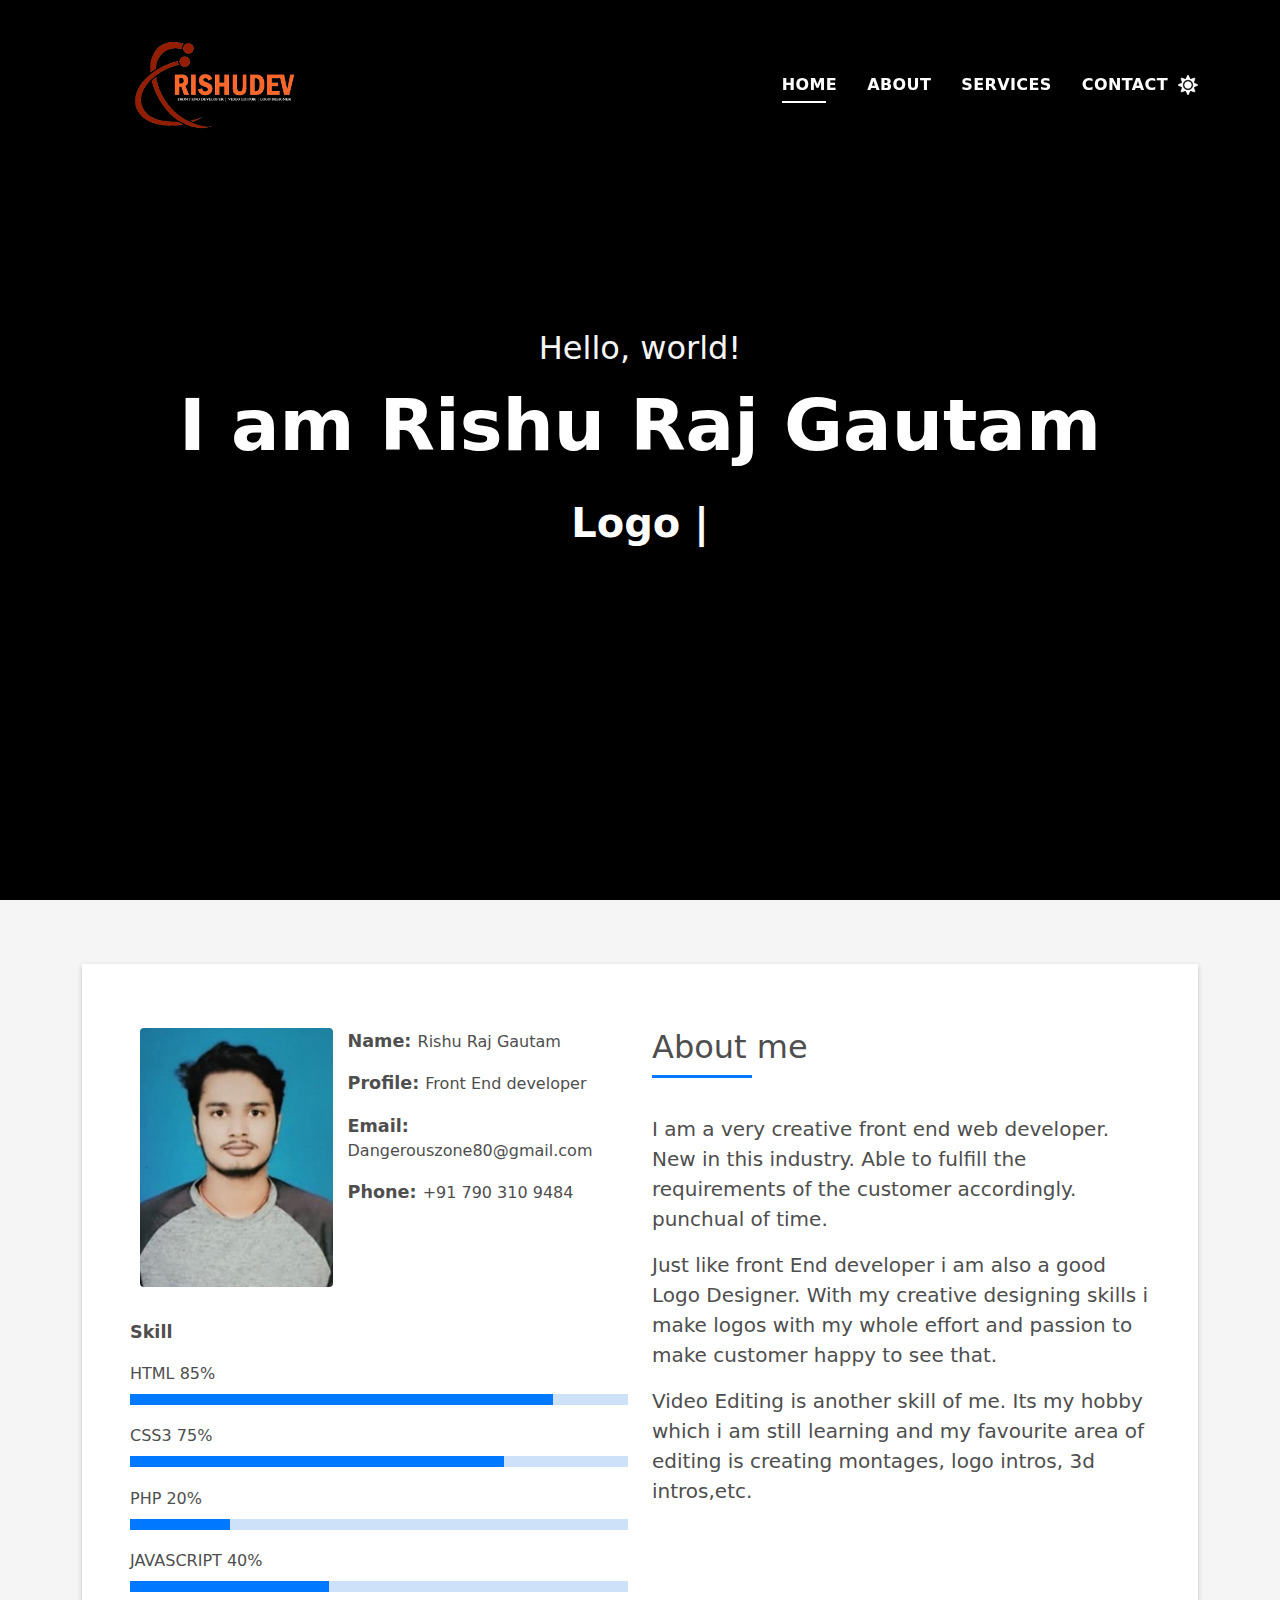
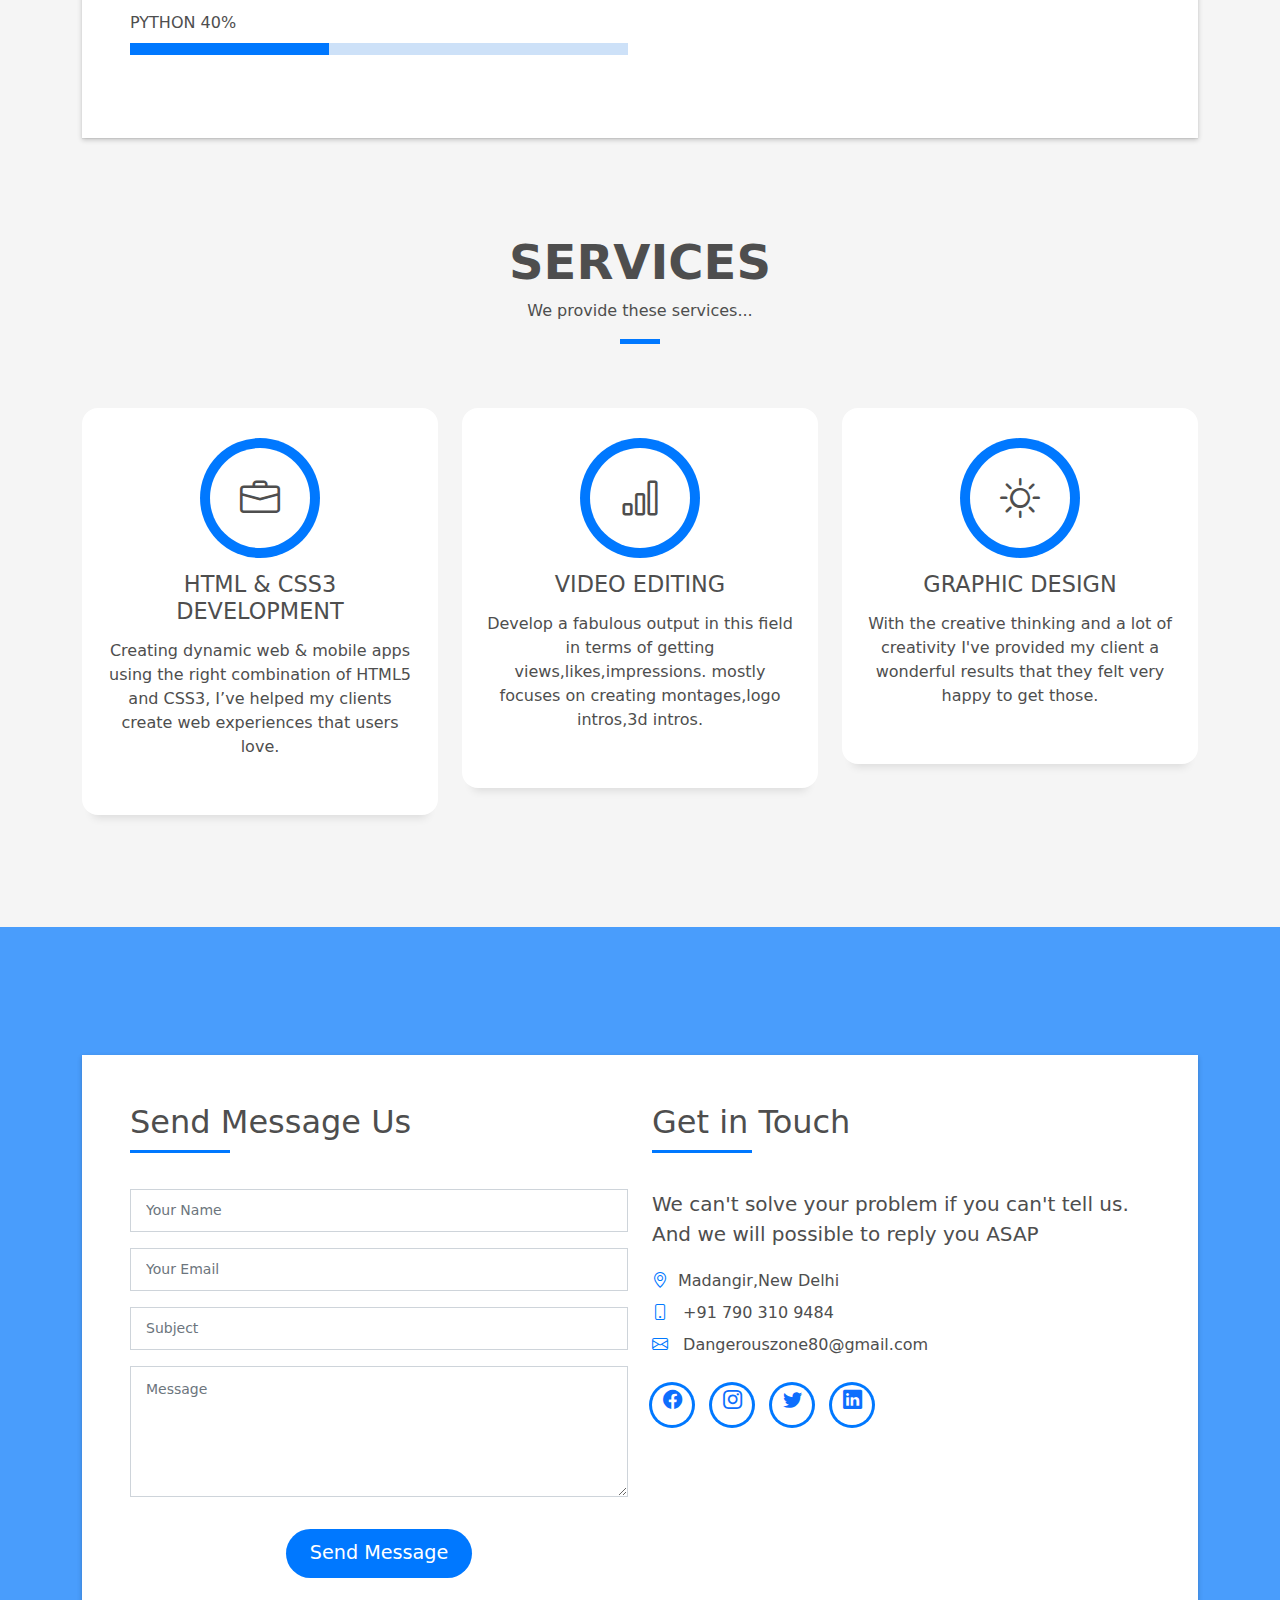
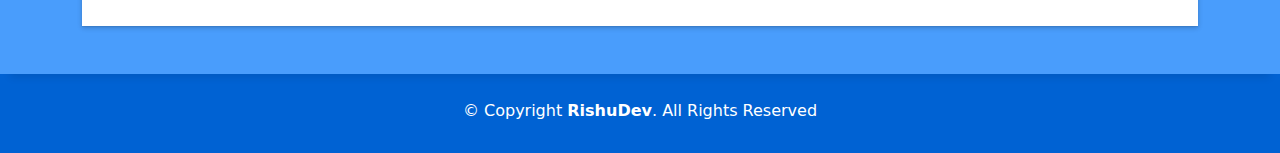
==== index.html @ 04e3f69c "done" ====
<!DOCTYPE html>
<html lang="en">

<head>
  <meta charset="utf-8">
  <meta content="width=device-width, initial-scale=1.0" name="viewport">

  <title>Rishu's Portfolio</title>
  <meta content="" name="description">
  <meta content="" name="keywords">

  <!-- Favicons -->
  <!-- <link href="assets/img/favicon.png" rel="icon">
  <link href="assets/img/apple-touch-icon.png" rel="apple-touch-icon"> -->

  <!-- Vendor CSS Files -->
  <link href="assets/vendor/bootstrap/css/bootstrap.min.css" rel="stylesheet">
  <link href="assets/vendor/bootstrap-icons/bootstrap-icons.css" rel="stylesheet">
  <link href="assets/vendor/glightbox/css/glightbox.min.css" rel="stylesheet">
  <link href="assets/vendor/swiper/swiper-bundle.min.css" rel="stylesheet">

  <!-- Template Main CSS File -->
  <link href="assets/css/style.css" rel="stylesheet">
  <link rel="stylesheet" href="https://use.fontawesome.com/releases/v5.15.4/css/all.css" integrity="sha384-DyZ88mC6Up2uqS4h/KRgHuoeGwBcD4Ng9SiP4dIRy0EXTlnuz47vAwmeGwVChigm" crossorigin="anonymous"/>

</head>


<body>

  <!-- ======= Header ======= -->
  <header id="header" class="fixed-top">
    <div class="container d-flex align-items-center justify-content-between">

      <!-- <h1 class="logo"><a href="index.html">Rishu'Dev</a></h1> -->
      <!-- Uncomment below if you prefer to use an image logo -->
      <a href="index.html" class="logo"><img src="assets/img/logo.png" alt="" class="img-fluid"></a>

      <nav id="navbar" class="navbar">
        <ul>
          <li><a class="nav-link scrollto active" href="#hero">Home</a></li>
          <li><a class="nav-link scrollto" href="#about">About</a></li>
          <li><a class="nav-link scrollto" href="#services">Services</a></li>
          <li><a class="nav-link scrollto" href="#contact">Contact</a></li>
          <img src="./assets/img/sun.png" id="darkmode">
        </ul>
        
        <i class="bi bi-list mobile-nav-toggle"></i>
      </nav><!-- .navbar -->

    </div>
  </header><!-- End Header -->

  <!-- ======= Hero Section ======= -->
  <div id="hero" class="hero route bg-image" style="background-color: black;">
    <div class="overlay-itro"></div>
    <div class="hero-content display-table">
      <div class="table-cell">
        <div class="container">
          <p class="display-6 color-d">Hello, world!</p>
          <h1 class="hero-title mb-4">I am Rishu Raj Gautam</h1>
          <p class="hero-subtitle"><span class="typed" data-typed-items="Logo Designer,Frontend Developer, Freelancer, Video Editor"></span></p>
          <!-- <p class="pt-3"><a class="btn btn-primary btn js-scroll px-4" href="#about" role="button">Learn More</a></p> -->
        </div>
      </div>
    </div>
  </div><!-- End Hero Section -->

  <main id="main">

    <!-- ======= About Section ======= -->
    <section id="about" class="about-mf sect-pt4 route">
      <div class="container">
        <div class="row">
          <div class="col-sm-12">
            <div class="box-shadow-full">
              <div class="row">
                <div class="col-md-6">
                  <div class="row">
                    <div class="col-sm-6 col-md-5">
                      <div class="about-img">
                        <img src="assets/img/DP.jpg" class="img-fluid rounded b-shadow-a" alt="">
                      </div>
                    </div>
                    <div class="col-sm-6 col-md-7">
                      <div class="about-info">
                        <p><span class="title-s">Name: </span> <span>Rishu Raj Gautam</span></p>
                        <p><span class="title-s">Profile: </span> <span>Front End developer</span></p>
                        <p><span class="title-s">Email: </span> <span>Dangerouszone80@gmail.com</span></p>
                        <p><span class="title-s">Phone: </span> <span>+91 790 310 9484</span></p>
                      </div>
                    </div>
                  </div>
                  <div class="skill-mf">
                    <p class="title-s">Skill</p>
                    <span>HTML</span> <span class="pull-right">85%</span>
                    <div class="progress">
                      <div class="progress-bar" role="progressbar" style="width: 85%;" aria-valuenow="85" aria-valuemin="0" aria-valuemax="100"></div>
                    </div>
                    <span>CSS3</span> <span class="pull-right">75%</span>
                    <div class="progress">
                      <div class="progress-bar" role="progressbar" style="width: 75%" aria-valuenow="75" aria-valuemin="0" aria-valuemax="100"></div>
                    </div>
                    <span>PHP</span> <span class="pull-right">20%</span>
                    <div class="progress">
                      <div class="progress-bar" role="progressbar" style="width: 20%" aria-valuenow="50" aria-valuemin="0" aria-valuemax="100"></div>
                    </div>
                    <span>JAVASCRIPT</span> <span class="pull-right">40%</span>
                    <div class="progress">
                      <div class="progress-bar" role="progressbar" style="width: 40%" aria-valuenow="90" aria-valuemin="0" aria-valuemax="100"></div>
                    </div>
                    <span>PYTHON</span> <span class="pull-right">40%</span>
                    <div class="progress">
                      <div class="progress-bar" role="progressbar" style="width: 40%" aria-valuenow="90" aria-valuemin="0" aria-valuemax="100"></div>
                    </div>
                  </div>
                </div>
                <div class="col-md-6">
                  <div class="about-me pt-4 pt-md-0">
                    <div class="title-box-2">
                      <h5 class="title-left">
                        About me
                      </h5>
                    </div>
                    <p class="lead">
                      I am a very creative front end web developer. New in this industry. Able to fulfill the requirements of the customer accordingly. punchual of time.  
                    </p>
                    <p class="lead">
                      Just like front End developer i am also a good Logo Designer.  With my creative designing skills i make logos with my whole effort and passion to make customer happy to see that.
                    </p>
                    <p class="lead">
                      Video Editing is another skill of me. Its my hobby which i am still learning and my favourite area of editing is creating montages, logo intros, 3d intros,etc.
                    </p>
                  </div>
                </div>
              </div>
            </div>
          </div>
        </div>
      </div>
    </section><!-- End About Section -->

    <!-- ======= Services Section ======= -->
    <section id="services" class="services-mf pt-5 route">
      <div class="container">
        <div class="row">
          <div class="col-sm-12">
            <div class="title-box text-center">
              <h3 class="title-a">
                Services
              </h3>
              <p class="subtitle-a">
               We provide these services...
              </p>
              <div class="line-mf"></div>
            </div>
          </div>
        </div>
        <div class="row">
          <div class="col-md-4">
            <div class="service-box">
              <div class="service-ico">
                <span class="ico-circle"><i class="bi bi-briefcase"></i></span>
              </div>
              <div class="service-content">
                <h2 class="s-title">HTML & CSS3 Development</h2>
                <p class="s-description text-center">
                  Creating dynamic web & mobile apps using the right combination of HTML5 and CSS3, I’ve helped my clients create web experiences that users love.
                </p>
              </div>
            </div>
          </div>
          <div class="col-md-4">
            <div class="service-box">
              <div class="service-ico">
                <span class="ico-circle"><i class="bi bi-bar-chart"></i></span>
              </div>
              <div class="service-content">
                <h2 class="s-title">Video Editing</h2>
                <p class="s-description text-center">
                  Develop a fabulous output in this field in terms of getting views,likes,impressions. mostly focuses on creating montages,logo intros,3d intros.
                </p>
              </div>
            </div>
          </div>
          <div class="col-md-4">
            <div class="service-box">
              <div class="service-ico">
                <span class="ico-circle"><i class="bi bi-brightness-high"></i></span>
              </div>
              <div class="service-content">
                <h2 class="s-title">Graphic Design</h2>
                <p class="s-description text-center">
                  With the creative thinking and a lot of creativity I've provided my client a wonderful results that they felt very happy to get those.
                </p>
              </div>
            </div>
          </div>
          <!-- <div class="col-md-4">
            <div class="service-box">
              <div class="service-ico">
                <span class="ico-circle"><i class="bi bi-binoculars"></i></span>
              </div>
              <div class="service-content">
                <h2 class="s-title">Responsive Design</h2>
                <p class="s-description text-center">
                  Lorem ipsum dolor sit amet consectetur adipisicing elit. Magni adipisci eaque autem fugiat! Quia,
                  provident vitae! Magni
                  tempora perferendis eum non provident.
                </p>
              </div>
            </div>
          </div> -->
    </section><!-- End Services Section -->

    <!-- ======= Counter Section ======= -->
    <!-- <div class="section-counter paralax-mf bg-image" style="background-image: url(assets/img/counters-bg.jpg)">
      <div class="overlay-mf"></div>
      <div class="container position-relative">
        <div class="row">
          <div class="col-sm-3 col-lg-3">
            <div class="counter-box counter-box pt-4 pt-md-0">
              <div class="counter-ico">
                <span class="ico-circle"><i class="bi bi-check"></i></span>
              </div>
              <div class="counter-num">
                <p data-purecounter-start="0" data-purecounter-end="450" data-purecounter-duration="1" class="counter purecounter"></p>
                <span class="counter-text">WORKS COMPLETED</span>
              </div>
            </div>
          </div>
          <div class="col-sm-3 col-lg-3">
            <div class="counter-box pt-4 pt-md-0">
              <div class="counter-ico">
                <span class="ico-circle"><i class="bi bi-journal-richtext"></i></span>
              </div>
              <div class="counter-num">
                <p data-purecounter-start="0" data-purecounter-end="25" data-purecounter-duration="1" class="counter purecounter"></p>
                <span class="counter-text">YEARS OF EXPERIENCE</span>
              </div>
            </div>
          </div>
          <div class="col-sm-3 col-lg-3">
            <div class="counter-box pt-4 pt-md-0">
              <div class="counter-ico">
                <span class="ico-circle"><i class="bi bi-people"></i></span>
              </div>
              <div class="counter-num">
                <p data-purecounter-start="0" data-purecounter-end="550" data-purecounter-duration="1" class="counter purecounter"></p>
                <span class="counter-text">TOTAL CLIENTS</span>
              </div>
            </div>
          </div>
          <div class="col-sm-3 col-lg-3">
            <div class="counter-box pt-4 pt-md-0">
              <div class="counter-ico">
                <span class="ico-circle"><i class="bi bi-award"></i></span>
              </div>
              <div class="counter-num">
                <p data-purecounter-start="0" data-purecounter-end="48" data-purecounter-duration="1" class="counter purecounter"></p>
                <span class="counter-text">AWARD WON</span>
              </div>
            </div>
          </div>
        </div>
      </div>
    </div>End Counter Section -->

    <!-- ======= Contact Section ======= -->
    <section id="contact" class="paralax-mf footer-paralax bg-image sect-mt4 route" style="background-image: url(assets/img/overlay-bg.jpg)">
      <div class="overlay-mf"></div>
      <div class="container">
        <div class="row">
          <div class="col-sm-12">
            <div class="contact-mf">
              <div id="contact" class="box-shadow-full">
                <div class="row">
                  <div class="col-md-6">
                    <div class="title-box-2">
                      <h5 class="title-left">
                        Send Message Us
                      </h5>
                    </div>
                    <div>
                      <form action="forms/contact.php" method="post" role="form" class="php-email-form">
                        <div class="row">
                          <div class="col-md-12 mb-3">
                            <div class="form-group">
                              <input type="text" name="name" class="form-control" id="name" placeholder="Your Name" required>
                            </div>
                          </div>
                          <div class="col-md-12 mb-3">
                            <div class="form-group">
                              <input type="email" class="form-control" name="email" id="email" placeholder="Your Email" required>
                            </div>
                          </div>
                          <div class="col-md-12 mb-3">
                            <div class="form-group">
                              <input type="text" class="form-control" name="subject" id="subject" placeholder="Subject" required>
                            </div>
                          </div>
                          <div class="col-md-12">
                            <div class="form-group">
                              <textarea class="form-control" name="message" rows="5" placeholder="Message" required></textarea>
                            </div>
                          </div>
                          <div class="col-md-12 text-center my-3">
                            <div class="loading">Loading</div>
                            <div class="error-message"></div>
                            <div class="sent-message">Your message has been sent. Thank you!</div>
                          </div>
                          <div class="col-md-12 text-center">
                            <button type="submit" class="button button-a button-big button-rouded">Send Message</button>
                          </div>
                        </div>
                      </form>
                    </div>
                  </div>
                  <div class="col-md-6">
                    <div class="title-box-2 pt-4 pt-md-0">
                      <h5 class="title-left">
                        Get in Touch
                      </h5>
                    </div>
                    <div class="more-info">
                      <p class="lead">
                        We can't solve your problem if you can't tell us. And we will possible to reply you ASAP
                      </p>
                      <ul class="list-ico">
                        <li><span class="bi bi-geo-alt"></span>Madangir,New Delhi</li>
                        <li><span class="bi bi-phone"></span> +91 790 310 9484</li>
                        <li><span class="bi bi-envelope"></span> Dangerouszone80@gmail.com</li>
                      </ul>
                    </div>
                    <div class="socials">
                      <ul>
                        <li><a href="https://www.facebook.com/rishu.rajgautam.56/"><span class="ico-circle"><i class="bi bi-facebook"></i></span></a></li>
                        <li><a href="https://www.instagram.com/rishu_raj_gautam/"><span class="ico-circle"><i class="bi bi-instagram"></i></span></a></li>
                        <li><a href="https://twitter.com/RishuRajGautam5"><span class="ico-circle"><i class="bi bi-twitter"></i></span></a></li>
                        <li><a href="https://www.linkedin.com/in/rishurajgautam/"><span class="ico-circle"><i class="bi bi-linkedin"></i></span></a></li>
                      </ul>
                    </div>
                  </div>
                </div>
              </div>
            </div>
          </div>
        </div>
      </div>
    </section><!-- End Contact Section -->

  </main><!-- End #main -->

  <!-- ======= Footer ======= -->
  <footer>
    <div class="container">
      <div class="row">
        <div class="col-sm-12">
          <div class="copyright-box">
            <p class="copyright">&copy; Copyright <strong>RishuDev</strong>. All Rights Reserved</p>
          </div>
        </div>
      </div>
    </div>
  </footer><!-- End  Footer -->

  <div id="preloader"></div>
  <a href="#" class="back-to-top d-flex align-items-center justify-content-center"><i class="bi bi-arrow-up-short"></i></a>

  <!-- Vendor JS Files -->
  <script src="assets/vendor/purecounter/purecounter.js"></script>
  <script src="assets/vendor/bootstrap/js/bootstrap.bundle.min.js"></script>
  <script src="assets/vendor/glightbox/js/glightbox.min.js"></script>
  <script src="assets/vendor/swiper/swiper-bundle.min.js"></script>
  <script src="assets/vendor/typed.js/typed.min.js"></script>
  <script src="assets/vendor/php-email-form/validate.js"></script>

  <!-- Template Main JS File -->
  <script src="assets/js/main.js"></script>

</body>

</html>
---- assets/css/style.css ----
body {
  background-color: #f5f5f5;
  color: #4e4e4e;
}

h1,
h2,
h3,
h4,
h5,
h6 {
  color: --secondary-color;
}
:root{
  --primary-color: #f5f5ff;
  --secondary-color: #1e1e1e;
}
:dark_theme{
  --primary-color: #1e1e1e;
  --secondary-color: #f5f5ff;
}
a {
  color: --secondary-color;
  text-decoration: none;
  transition: all 0.5s ease-in-out;
}
a:hover {
  color: #0078ff;
  text-decoration: none;
  transition: all 0.5s ease-in-out;
}

.p-r {
  position: relative;
}

.color-a {
  text-decoration: none;
  color: #0078ff;
}

.color-d {
  color: #f5f5f5;
}

.color-text-a {
  text-decoration: none;
  color: #4e4e4e;
}

.box-shadow, .card-blog, .work-box, .service-box, .paralax-mf {
  box-shadow: 0 13px 8px -10px rgba(0, 0, 0, 0.1);
}

.box-shadow-a, .button:hover {
  text-decoration: none;
  box-shadow: 0 0 0 4px #cde1f8;
}

.display-5 {
  font-size: 2.5rem;
  font-weight: 300;
  line-height: 1.1;
}

.display-6 {
  font-size: 2rem;
  font-weight: 300;
  line-height: 1.1;
}

.avatar {
  width: 32px;
  height: 32px;
  margin-right: 4px;
  overflow: hidden;
}

.bg-image {
  background-repeat: no-repeat;
  background-attachment: fixed;
  background-size: cover;
  background-position: center center;
}
@media (max-width: 1024px) {
  .bg-image {
    background-attachment: scroll;
  }
}

.overlay-mf {
  background-color: #0078ff;
}

.overlay-mf {
  position: absolute;
  top: 0;
  left: 0px;
  padding: 0;
  height: 100%;
  width: 100%;
  opacity: 0.7;
}

.paralax-mf {
  position: relative;
  padding: 8rem 0;
}

.display-table {
  width: 100%;
  height: 100%;
  display: table;
}

.table-cell {
  display: table-cell;
  vertical-align: middle;
}

/*--/ Sections /--*/
.sect-4 {
  padding: 4rem 0;
}

.sect-pt4 {
  padding-top: 4rem;
}

.sect-mt4 {
  margin-top: 4rem;
}

/*--/ Title s /--*/
.title-s {
  font-weight: 600;
  color: --secondary-color;
  font-size: 1.1rem;
}

/*--/ Title A /--*/
.title-box {
  margin-bottom: 4rem;
}

.title-a {
  text-decoration: none;
  font-size: 3rem;
  font-weight: bold;
  text-transform: uppercase;
}

.subtitle-a {
  text-decoration: none;
  color: #4e4e4e;
}

.line-mf {
  width: 40px;
  height: 5px;
  background-color: #0078ff;
  margin: 0 auto;
}

/*--/ Title Left /--*/
.title-box-2 {
  margin-bottom: 3rem;
}

.title-left {
  font-size: 2rem;
  position: relative;
}
.title-left:before {
  content: "";
  position: absolute;
  height: 3px;
  background-color: #0078ff;
  width: 100px;
  bottom: -12px;
}

/*------/ Box /------*/
.box-pl2 {
  padding-left: 2rem;
}

.box-shadow-full {
  padding: 3rem 1.25rem;
  position: relative;
  background-color: #fff;
  margin-bottom: 3rem;
  z-index: 2;
  box-shadow: 0 1px 1px 0 rgba(0, 0, 0, 0.06), 0 2px 5px 0 rgba(0, 0, 0, 0.2);
}
@media (min-width: 768px) {
  .box-shadow-full {
    padding: 3rem;
  }
}

/*------/ Socials /------*/
.socials {
  padding: 1.5rem 0;
}
.socials ul li {
  display: inline-block;
}
.socials .ico-circle {
  height: 40px;
  width: 40px;
  font-size: 1.2rem;
  border-radius: 50%;
  line-height: 1.6;
  margin: 0 15px 0 0;
  box-shadow: 0 0 0 3px #0078ff;
  transition: all 500ms ease;
}
.socials .ico-circle:hover {
  background-color: #0078ff;
  color: #fff;
  box-shadow: 0 0 0 3px #cde1f8;
  transition: all 500ms ease;
}

/*------/ Ul resect /------*/
.ul-resect, .widget-tags ul, .widget-sidebar .list-sidebar, .box-comments .list-comments, .blog-wrapper .post-meta ul, .list-ico, .socials ul {
  list-style: none;
  padding-left: 0;
  margin-bottom: 0;
}

.list-ico {
  line-height: 2;
}
.list-ico span {
  color: #0078ff;
  margin-right: 10px;
}

/*------/ Ico Circle /------*/
.ico-circle {
  height: 100px;
  width: 100px;
  font-size: 2rem;
  border-radius: 50%;
  line-height: 1.55;
  margin: 0 auto;
  text-align: center;
  box-shadow: 0 0 0 10px #0078ff;
  display: block;
}

/*------/ Owl Carousel /------*/
.owl-theme .owl-dots {
  text-align: center;
  margin-top: 18px;
}
.owl-theme .owl-dots .owl-dot {
  display: inline-block;
}
.owl-theme .owl-dots .owl-dot span {
  width: 18px;
  height: 7px;
  margin: 5px 5px;
  background: #cde1f8;
  border: 0px solid #cde1f8;
  display: block;
  transition: all 0.6s ease-in-out;
  cursor: pointer;
}
.owl-theme .owl-dots .owl-dot:hover span {
  background-color: #cde1f8;
}
.owl-theme .owl-dots .owl-dot.active span {
  background-color: #1B1B1B;
  width: 25px;
}

/*--/ Scrolltop s /--*/
.scrolltop-mf {
  position: relative;
  display: none;
}
.scrolltop-mf span {
  z-index: 999;
  position: fixed;
  width: 42px;
  height: 42px;
  background-color: #0078ff;
  opacity: 0.7;
  font-size: 1.6rem;
  line-height: 1.5;
  text-align: center;
  color: #fff;
  top: auto;
  left: auto;
  right: 30px;
  bottom: 50px;
  cursor: pointer;
  border-radius: 50%;
}

/*--------------------------------------------------------------
# Back to top button
--------------------------------------------------------------*/
.back-to-top {
  position: fixed;
  visibility: hidden;
  opacity: 0;
  right: 15px;
  bottom: 15px;
  z-index: 996;
  background: #0078ff;
  width: 40px;
  height: 40px;
  border-radius: 50px;
  transition: all 0.4s;
}
.back-to-top i {
  font-size: 28px;
  color: #fff;
  line-height: 0;
}
.back-to-top:hover {
  background: #298eff;
  color: #fff;
}
.back-to-top.active {
  visibility: visible;
  opacity: 1;
}

/*------/ Prelaoder /------*/
#preloader {
  position: fixed;
  top: 0;
  left: 0;
  right: 0;
  bottom: 0;
  z-index: 9999;
  overflow: hidden;
  background: #fff;
}

#preloader:before {
  content: "";
  position: fixed;
  top: calc(50% - 30px);
  left: calc(50% - 30px);
  border: 6px solid #f2f2f2;
  border-top: 6px solid #0078ff;
  border-radius: 50%;
  width: 60px;
  height: 60px;
  -webkit-animation: animate-preloader 1s linear infinite;
  animation: animate-preloader 1s linear infinite;
}

@-webkit-keyframes animate-preloader {
  0% {
    transform: rotate(0deg);
  }
  100% {
    transform: rotate(360deg);
  }
}

@keyframes animate-preloader {
  0% {
    transform: rotate(0deg);
  }
  100% {
    transform: rotate(360deg);
  }
}
/*------/ Button /------*/
.button {
  display: inline-block;
  padding: 0.3rem 0.6rem;
  text-align: center;
  vertical-align: middle;
  -webkit-user-select: none;
  -moz-user-select: none;
  user-select: none;
  font-size: 1rem;
  border-radius: 0.3rem;
  border: 1px solid transparent;
  transition: all 500ms ease;
  cursor: pointer;
}
.button:focus {
  outline: 0;
}
.button:hover {
  background-color: #0062d3;
  color: #fff;
  transition: all 500ms ease;
}

.button-a {
  text-decoration: none;
  background-color: #0078ff;
  color: #fff;
  border-color: #cde1f8;
}

.button-big {
  padding: 0.9rem 2.3rem;
  font-size: 1.2rem;
}

.button-rouded {
  border-radius: 5rem;
}

.btn-lg {
  padding: 0.5rem 1rem;
  font-size: 1.25rem;
  line-height: 1.5;
  border-radius: 0.3rem;
}

/*--------------------------------------------------------------
# Header
--------------------------------------------------------------*/
#header {
  transition: all 0.5s;
  z-index: 997;
  padding: 10px 0;
}
#header .logo {
  font-size: 28px;
  margin: 0;
  padding: 0;
  font-weight: 600;
  letter-spacing: 1px;
}
#header .logo a {
  color: #fff;
}
#header .logo img {
  max-height: 150px;

}
#header.header-scrolled {
  background: rgba(0, 0, 0, 0.9);
  padding: 12px 0;
}

/*--------------------------------------------------------------
# Navigation Menu
--------------------------------------------------------------*/
/**
* Desktop Navigation 
*/
.navbar {
  padding: 0;
}
.navbar ul {
  margin: 0;
  padding: 0;
  display: flex;
  list-style: none;
  align-items: center;
}
.navbar li {
  position: relative;
}
.navbar > ul > li {
  white-space: nowrap;
  padding: 10px 0 10px 30px;
}
#darkmode{
  max-width: 30px;
  padding-left: 10px;
  cursor: pointer;
}
.navbar a, .navbar a:focus {
  display: flex;
  align-items: center;
  justify-content: space-between;
  color: #fff;
  font-size: 16px;
  font-weight: 600;
  padding: 0;
  white-space: nowrap;
  transition: 0.3s;
  letter-spacing: 0.4px;
  position: relative;
  text-transform: uppercase;
}
.navbar a i, .navbar a:focus i {
  font-size: 12px;
  line-height: 0;
  margin-left: 5px;
}
.navbar > ul > li > a:before {
  content: "";
  position: absolute;
  width: 100%;
  height: 2px;
  bottom: -6px;
  left: 0;
  width: 0;
  background-color: #fff;
  visibility: hidden;
  transition: all 0.3s ease-in-out 0s;
}
.navbar a:hover:before, .navbar li:hover > a:before, .navbar .active:before {
  visibility: visible;
  width: 80%;
}
.navbar a:hover, .navbar .active, .navbar .active:focus, .navbar li:hover > a {
  color: #fff;
}
.navbar .dropdown ul {
  display: block;
  position: absolute;
  left: 30px;
  top: calc(100% + 30px);
  margin: 0;
  padding: 10px 0;
  z-index: 99;
  opacity: 0;
  visibility: hidden;
  background: #fff;
  box-shadow: 0px 0px 30px rgba(127, 137, 161, 0.25);
  transition: 0.3s;
}
.navbar .dropdown ul li {
  min-width: 200px;
}
.navbar .dropdown ul a {
  padding: 10px 20px;
  font-size: 14px;
  text-transform: none;
  color: #4e4e4e;
}
.navbar .dropdown ul a i {
  font-size: 12px;
}
.navbar .dropdown ul a:hover, .navbar .dropdown ul .active:hover, .navbar .dropdown ul li:hover > a {
  color: #0078ff;
}
.navbar .dropdown:hover > ul {
  opacity: 1;
  top: 100%;
  visibility: visible;
}
.navbar .dropdown .dropdown ul {
  top: 0;
  left: calc(100% - 30px);
  visibility: hidden;
}
.navbar .dropdown .dropdown:hover > ul {
  opacity: 1;
  top: 0;
  left: 100%;
  visibility: visible;
}
@media (max-width: 1366px) {
  .navbar .dropdown .dropdown ul {
    left: -90%;
  }
  .navbar .dropdown .dropdown:hover > ul {
    left: -100%;
  }
}

/**
* Mobile Navigation 
*/
.mobile-nav-toggle {
  color: #fff;
  font-size: 28px;
  cursor: pointer;
  display: none;
  line-height: 0;
  transition: 0.5s;
}

@media (max-width: 991px) {
  .mobile-nav-toggle {
    display: block;
  }

  .navbar ul {
    display: none;
  }
}
.navbar-mobile {
  position: fixed;
  overflow: hidden;
  top: 0;
  right: 0;
  left: 0;
  bottom: 0;
  background: rgba(78, 78, 78, 0.9);
  transition: 0.3s;
  z-index: 999;
}
.navbar-mobile .mobile-nav-toggle {
  position: absolute;
  top: 15px;
  right: 15px;
}
.navbar-mobile ul {
  display: block;
  position: absolute;
  top: 55px;
  right: 15px;
  bottom: 15px;
  left: 15px;
  padding: 10px 0;
  background-color: #fff;
  overflow-y: auto;
  transition: 0.3s;
}
.navbar-mobile > ul > li {
  padding: 0;
}
.navbar-mobile a:hover:before, .navbar-mobile li:hover > a:before, .navbar-mobile .active:before {
  visibility: hidden;
}
.navbar-mobile a, .navbar-mobile a:focus {
  padding: 10px 20px;
  font-size: 15px;
  color: #4e4e4e;
}
.navbar-mobile a:hover, .navbar-mobile .active, .navbar-mobile li:hover > a {
  color: #0078ff;
}
.navbar-mobile .getstarted, .navbar-mobile .getstarted:focus {
  margin: 15px;
}
.navbar-mobile .dropdown ul {
  position: static;
  display: none;
  margin: 10px 20px;
  padding: 10px 0;
  z-index: 99;
  opacity: 1;
  visibility: visible;
  background: #fff;
  box-shadow: 0px 0px 30px rgba(127, 137, 161, 0.25);
}
.navbar-mobile .dropdown ul li {
  min-width: 200px;
}
.navbar-mobile .dropdown ul a {
  padding: 10px 20px;
}
.navbar-mobile .dropdown ul a i {
  font-size: 12px;
}
.navbar-mobile .dropdown ul a:hover, .navbar-mobile .dropdown ul .active:hover, .navbar-mobile .dropdown ul li:hover > a {
  color: #0078ff;
}
.navbar-mobile .dropdown > .dropdown-active {
  display: block;
}

/*--------------------------------------------------------------
# Hero Section
--------------------------------------------------------------*/
.hero {
  height: 100vh;
  position: relative;
  color: #fff;
}
.hero .hero-content {
  text-align: center;
  position: absolute;
}
.hero .overlay-itro {
  background-color: rgba(0, 0, 0, 0.6);
  position: absolute;
  top: 0;
  left: 0px;
  padding: 0;
  height: 100%;
  width: 100%;
  opacity: 0.9;
}
.hero .hero-title {
  color: #fff;
  font-weight: 600;
  font-size: 3rem;
}
@media (min-width: 768px) {
  .hero .hero-title {
    font-size: 4.5rem;
  }
}
.hero .hero-subtitle {
  font-size: 1.5rem;
  font-weight: 600;
}
@media (min-width: 768px) {
  .hero .hero-subtitle {
    font-size: 2.5rem;
  }
}
.hero .text-slider-items {
  display: none;
}

.hero-single {
  height: 350px;
}
.hero-single .hero-content {
  margin-top: 30px;
}
.hero-single .hero-title {
  text-transform: uppercase;
  font-size: 3rem;
}
@media (min-width: 768px) {
  .hero-single .hero-title {
    font-size: 3.5rem;
  }
}
.hero-single .breadcrumb {
  background-color: transparent;
  color: #0078ff;
}
.hero-single .breadcrumb .breadcrumb-item:before {
  color: #cde1f8;
}
.hero-single .breadcrumb .breadcrumb-item.active {
  color: #cde1f8;
}
.hero-single .breadcrumb a {
  color: #fff;
}

/*--------------------------------------------------------------
# About
--------------------------------------------------------------*/
.about-mf .box-shadow-full {
  padding-top: 4rem;
  padding-bottom: 4rem;
}
.about-mf .about-img {
  margin-bottom: 2rem;
}
.about-mf .about-img img {
  margin-left: 10px;
}
@media (min-width: 767px) {
  .about-mf .box-pl2 {
    margin-top: 3rem;
    padding-left: 0rem;
  }
}

.skill-mf span {
  color: #4e4e4e;
}
.skill-mf .progress {
  background-color: #cde1f8;
  margin: 0.5rem 0 1.2rem 0;
  border-radius: 0;
  height: 0.7rem;
}
.skill-mf .progress .progress-bar {
  height: 0.7rem;
  background-color: #0078ff;
}

/*--------------------------------------------------------------
# Services
--------------------------------------------------------------*/
.service-box {
  background-color: #fff;
  padding: 2.5rem 1.3rem;
  border-radius: 1rem;
  margin-bottom: 3rem;
  text-align: center;
}
.service-box:hover .ico-circle {
  transition: all 500ms ease;
  color: #fff;
  background-color: #0078ff;
  box-shadow: 0 0 0 10px #cde1f8;
}
.service-box .service-ico {
  margin-bottom: 1rem;
  color: --secondary-color;
}
.service-box .ico-circle {
  transition: all 500ms ease;
  display: inline-flex;
  align-items: center;
  justify-content: center;
}
.service-box .ico-circle i {
  line-height: 0;
  font-size: 40px;
}
.service-box .s-title {
  font-size: 1.4rem;
  text-transform: uppercase;
  text-align: center;
  padding: 0.4rem 0;
}
.service-box .s-description {
  color: #4e4e4e;
}

/*--------------------------------------------------------------
# Counter
--------------------------------------------------------------*/
.counter-box {
  color: #fff;
  text-align: center;
}
@media (min-width: 577px) {
  .counter-box {
    margin-bottom: 1.8rem;
  }
}

.counter-ico {
  margin-bottom: 1rem;
}
.counter-ico .ico-circle {
  height: 60px;
  width: 60px;
  line-height: 1.5;
  box-shadow: 0 0 0 10px #cde1f8;
}

.counter-num .counter {
  font-size: 2rem;
  margin-bottom: 0;
}

/*--------------------------------------------------------------
# Portfolio
--------------------------------------------------------------*/
.work-box {
  margin-bottom: 3rem;
  -webkit-backface-visibility: hidden;
  backface-visibility: hidden;
  background-color: #fff;
}
.work-box:hover img {
  transform: scale(1.3);
}

.work-img {
  display: block;
  overflow: hidden;
}
.work-img img {
  transition: all 1s;
}

.work-content {
  padding: 2rem 3% 1rem 4%;
}
.work-content .w-more {
  color: #4e4e4e;
  font-size: 0.8rem;
}
.work-content .w-more .w-ctegory {
  color: #0078ff;
}
.work-content .w-like {
  font-size: 2.5rem;
  color: #0078ff;
  float: right;
}
.work-content .w-like a {
  color: #0078ff;
}
.work-content .w-like .num-like {
  font-size: 0.7rem;
}

.w-title {
  font-size: 1.2rem;
}

/*--------------------------------------------------------------
# Portfolio Details
--------------------------------------------------------------*/
.portfolio-details {
  padding-top: 40px;
}
.portfolio-details .portfolio-details-slider img {
  width: 100%;
}
.portfolio-details .portfolio-details-slider .swiper-pagination {
  margin-top: 20px;
  position: relative;
}
.portfolio-details .portfolio-details-slider .swiper-pagination .swiper-pagination-bullet {
  width: 12px;
  height: 12px;
  background-color: #fff;
  opacity: 1;
  border: 1px solid #0078ff;
}
.portfolio-details .portfolio-details-slider .swiper-pagination .swiper-pagination-bullet-active {
  background-color: #0078ff;
}
.portfolio-details .portfolio-info {
  padding: 30px;
  box-shadow: 0px 0 30px rgba(78, 78, 78, 0.08);
}
.portfolio-details .portfolio-info h3 {
  font-size: 22px;
  font-weight: 700;
  margin-bottom: 20px;
  padding-bottom: 20px;
  border-bottom: 1px solid #eee;
}
.portfolio-details .portfolio-info ul {
  list-style: none;
  padding: 0;
  font-size: 15px;
}
.portfolio-details .portfolio-info ul li + li {
  margin-top: 10px;
}
.portfolio-details .portfolio-description {
  padding-top: 30px;
}
.portfolio-details .portfolio-description h2 {
  font-size: 26px;
  font-weight: 700;
  margin-bottom: 20px;
}
.portfolio-details .portfolio-description p {
  padding: 0;
}

/*--------------------------------------------------------------
# Testimonials
--------------------------------------------------------------*/
.testimonial-box {
  color: #fff;
  text-align: center;
}
.testimonial-box .author-test {
  margin-top: 1rem;
}
.testimonial-box .author-test img {
  margin: 0 auto;
}
.testimonial-box .author {
  color: #fff;
  text-transform: uppercase;
  font-weight: 600;
  margin: 1rem 0;
  display: block;
  font-size: 1.4rem;
}
.testimonial-box .comit {
  font-size: 2rem;
  color: #0078ff;
  background-color: #fff;
  width: 52px;
  height: 52px;
  display: block;
  margin: 0 auto;
  border-radius: 50%;
  line-height: 1.6;
}
@media (min-width: 768px) {
  .testimonial-box .description {
    padding: 0 5rem;
  }
}
@media (min-width: 992px) {
  .testimonial-box .description {
    padding: 0 8rem;
  }
}
@media (min-width: 1200px) {
  .testimonial-box .description {
    padding: 0 13rem;
  }
}

.swiper-pagination {
  margin-top: 20px;
  position: relative;
}
.swiper-pagination .swiper-pagination-bullet {
  width: 12px;
  height: 12px;
  background-color: rgba(255, 255, 255, 0.4);
  opacity: 1;
}
.swiper-pagination .swiper-pagination-bullet-active {
  background-color: #fff;
}

/*--------------------------------------------------------------
# Contact
--------------------------------------------------------------*/
.footer-paralax {
  padding: 4rem 0 0 0;
}

.contact-mf {
  margin-top: 4rem;
}
@media (min-width: 767px) {
  .contact-mf .box-pl2 {
    margin-top: 3rem;
    padding-left: 0rem;
  }
}

.php-email-form .error-message {
  display: none;
  color: #fff;
  background: #ed3c0d;
  text-align: center;
  padding: 15px;
  font-weight: 600;
}
.php-email-form .sent-message {
  display: none;
  color: #fff;
  background: #18d26e;
  text-align: center;
  padding: 15px;
  font-weight: 600;
}
.php-email-form .loading {
  display: none;
  background: #fff;
  text-align: center;
  padding: 15px;
}
.php-email-form .loading:before {
  content: "";
  display: inline-block;
  border-radius: 50%;
  width: 24px;
  height: 24px;
  margin: 0 10px -6px 0;
  border: 3px solid #18d26e;
  border-top-color: #eee;
  -webkit-animation: animate-loading 1s linear infinite;
  animation: animate-loading 1s linear infinite;
}
.php-email-form input, .php-email-form textarea {
  border-radius: 0;
  box-shadow: none;
  font-size: 14px;
}
.php-email-form input:focus, .php-email-form textarea:focus {
  border-color: #0078ff;
}
.php-email-form input {
  padding: 10px 15px;
}
.php-email-form textarea {
  padding: 12px 15px;
  margin-bottom: 0;
}
.php-email-form button[type=submit] {
  background: #0078ff;
  border: 0;
  padding: 10px 24px;
  color: #fff;
  transition: 0.4s;
}
.php-email-form button[type=submit]:hover {
  background: #3393ff;
}

@-webkit-keyframes animate-loading {
  0% {
    transform: rotate(0deg);
  }
  100% {
    transform: rotate(360deg);
  }
}

@keyframes animate-loading {
  0% {
    transform: rotate(0deg);
  }
  100% {
    transform: rotate(360deg);
  }
}
/*--------------------------------------------------------------
# Blog
--------------------------------------------------------------*/
@media (min-width: 767px) {
  .card-blog {
    margin-bottom: 3rem;
  }
}
.card-blog .card-body {
  position: relative;
}
.card-blog .card-category-box {
  position: absolute;
  text-align: center;
  top: -16px;
  left: 15px;
  right: 15px;
  line-height: 25px;
  overflow: hidden;
}
.card-blog .card-category {
  display: inline-block;
  color: #fff;
  padding: 0 15px 5px;
  overflow: hidden;
  background-color: #0078ff;
  border-radius: 4px;
}
.card-blog .card-category .category {
  color: #fff;
  display: inline-block;
  text-transform: uppercase;
  font-size: 0.7rem;
  letter-spacing: 0.1px;
  margin-bottom: 0;
}
.card-blog .card-title {
  font-size: 1.3rem;
  margin-top: 0.6rem;
}
.card-blog .card-description {
  color: #4e4e4e;
}
.card-blog .post-author {
  display: inline-block;
}
.card-blog .post-date {
  color: #4e4e4e;
  display: inline-block;
  float: right;
}

/*--------------------------------------------------------------
# Blog Single
--------------------------------------------------------------*/
.post-box,
.form-comments,
.box-comments,
.widget-sidebar {
  padding: 2rem;
  background-color: #fff;
  margin-bottom: 3rem;
}
@media (min-width: 768px) {
  .post-box,
.form-comments,
.box-comments,
.widget-sidebar {
    padding: 3rem;
  }
}

.blog-wrapper .article-title {
  font-size: 1.5rem;
}
@media (min-width: 768px) {
  .blog-wrapper .article-title {
    font-size: 1.9rem;
  }
}
.blog-wrapper .post-meta {
  margin: 1rem 0;
}
.blog-wrapper .post-meta ul {
  border-left: 4px solid #0078ff;
  margin-top: 1rem;
}
.blog-wrapper .post-meta ul li {
  display: inline-block;
  margin-left: 15px;
}
.blog-wrapper .post-meta ul a {
  color: #0078ff;
}
.blog-wrapper .post-meta ul span {
  color: --secondary-color;
}
.blog-wrapper .blockquote {
  border-left: 4px solid #0078ff;
  padding: 18px;
  font-style: italic;
}

/*------/ Comments /------*/
.box-comments .list-comments li {
  padding-bottom: 40px;
}
.box-comments .list-comments .comment-avatar {
  display: table-cell;
  vertical-align: top;
}
.box-comments .list-comments .comment-avatar img {
  width: 80px;
  height: 80px;
}
.box-comments .list-comments .comment-author {
  font-size: 1.3rem;
}
@media (min-width: 768px) {
  .box-comments .list-comments .comment-author {
    font-size: 1.5rem;
  }
}
.box-comments .list-comments .comment-details {
  display: table-cell;
  vertical-align: top;
  padding-left: 25px;
}
.box-comments .list-comments a {
  color: #0078ff;
}
.box-comments .list-comments span {
  color: --secondary-color;
  font-style: italic;
}
.box-comments .comment-children {
  margin-left: 40px;
}

/*------/ Sidebar /------*/
.widget-sidebar .sidebar-title {
  font-size: 1.6rem;
  font-weight: 600;
  border-left: 5px solid #0078ff;
  padding-left: 15px;
  text-transform: uppercase;
  margin-bottom: 1.5rem;
}
.widget-sidebar .list-sidebar li {
  position: relative;
  padding: 6px 0 6px 24px;
}
.widget-sidebar .list-sidebar li:before {
  position: absolute;
  content: "";
  width: 10px;
  height: 1px;
  left: 0;
  background-color: #0078ff;
  top: 20px;
}

.sidebar-search input {
  background-color: #fff;
  border-radius: 0;
  transition: all 0.5s ease-in-out;
}
.sidebar-search .btn-search {
  background-color: #0078ff;
  border-color: #0078ff;
  border-radius: 0;
  padding-left: 20px;
  padding-right: 20px;
}

.widget-tags ul li {
  display: inline-block;
  background-color: #0078ff;
  padding: 0.2rem 0.6rem;
  margin-bottom: 0.5rem;
  border-radius: 15px;
}
.widget-tags ul li a {
  color: #fff;
}

/*--------------------------------------------------------------
# Footer
--------------------------------------------------------------*/
footer {
  text-align: center;
  color: #fff;
  padding: 25px 0;
  background: #0062d3;
}
footer .copyright {
  margin-bottom: 0.3rem;
}
footer .credits {
  margin-bottom: 0;
}
footer .credits a {
  color: #fff;
}
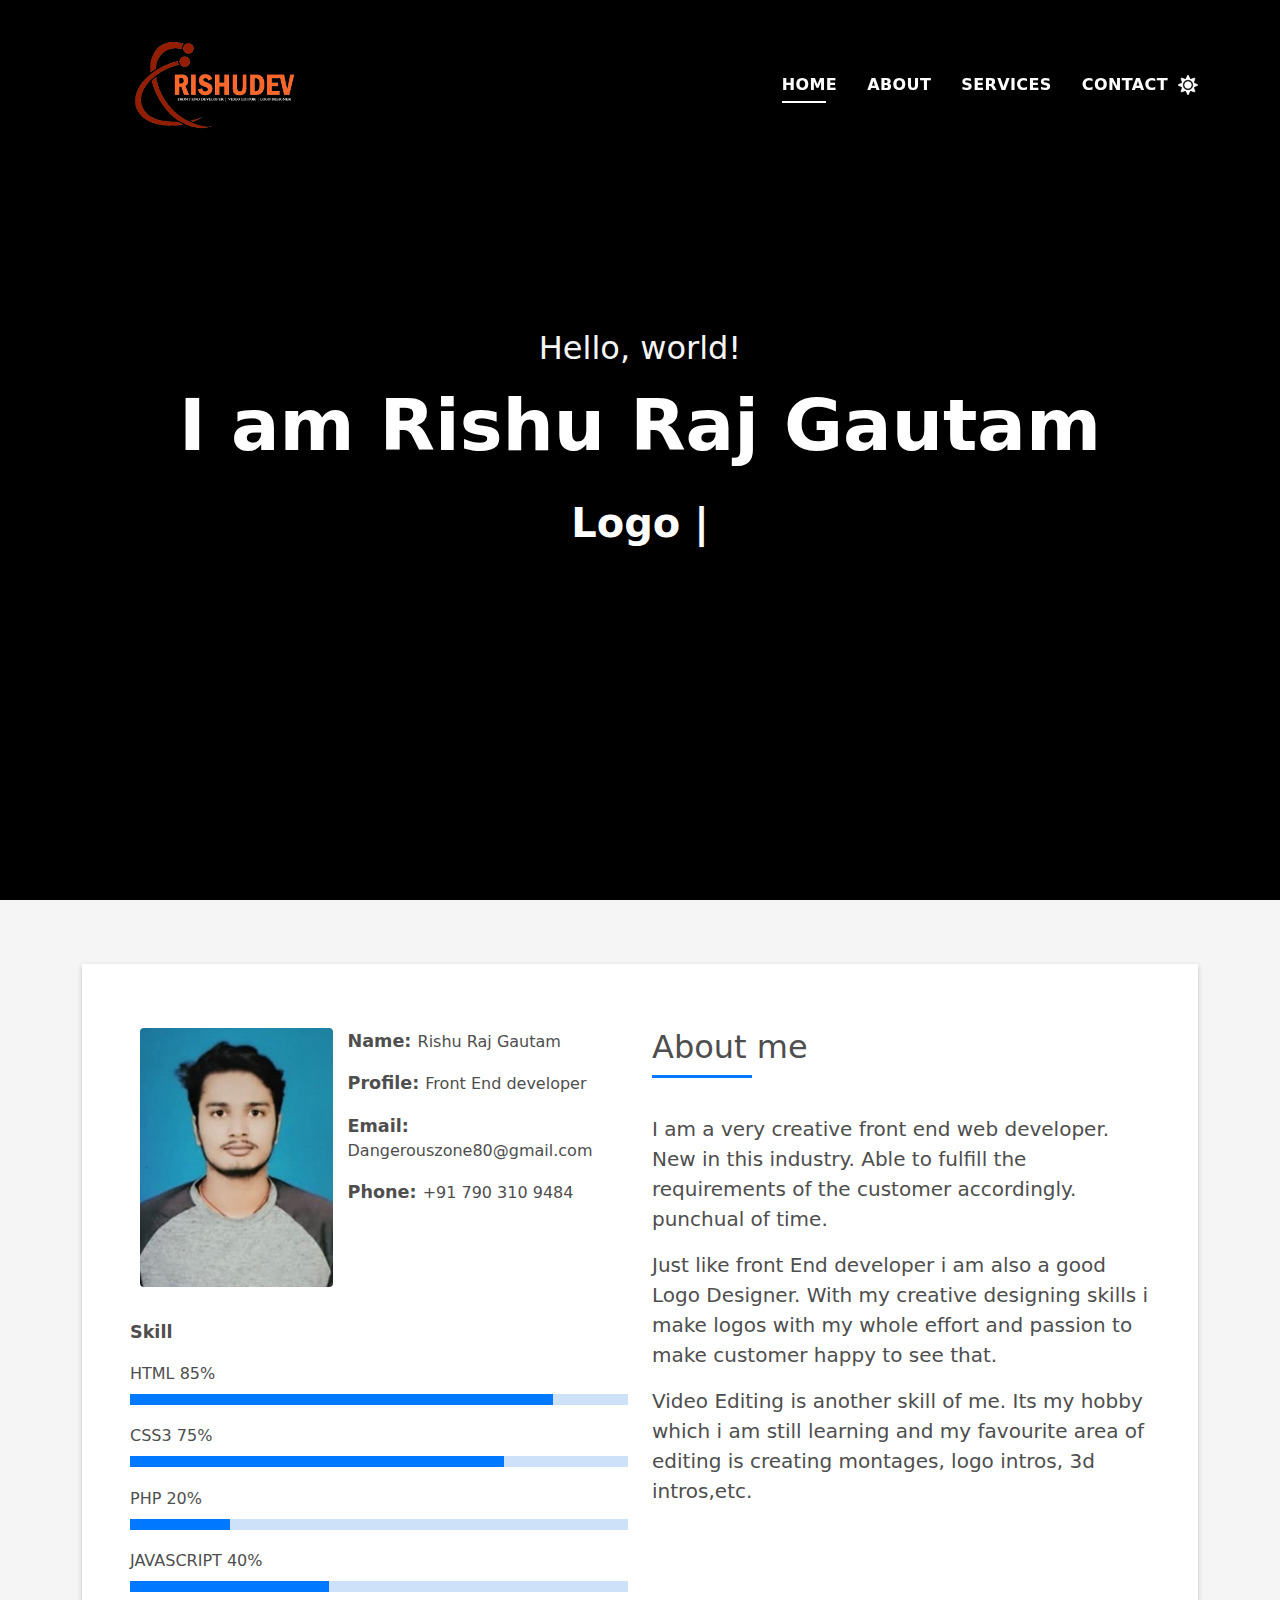
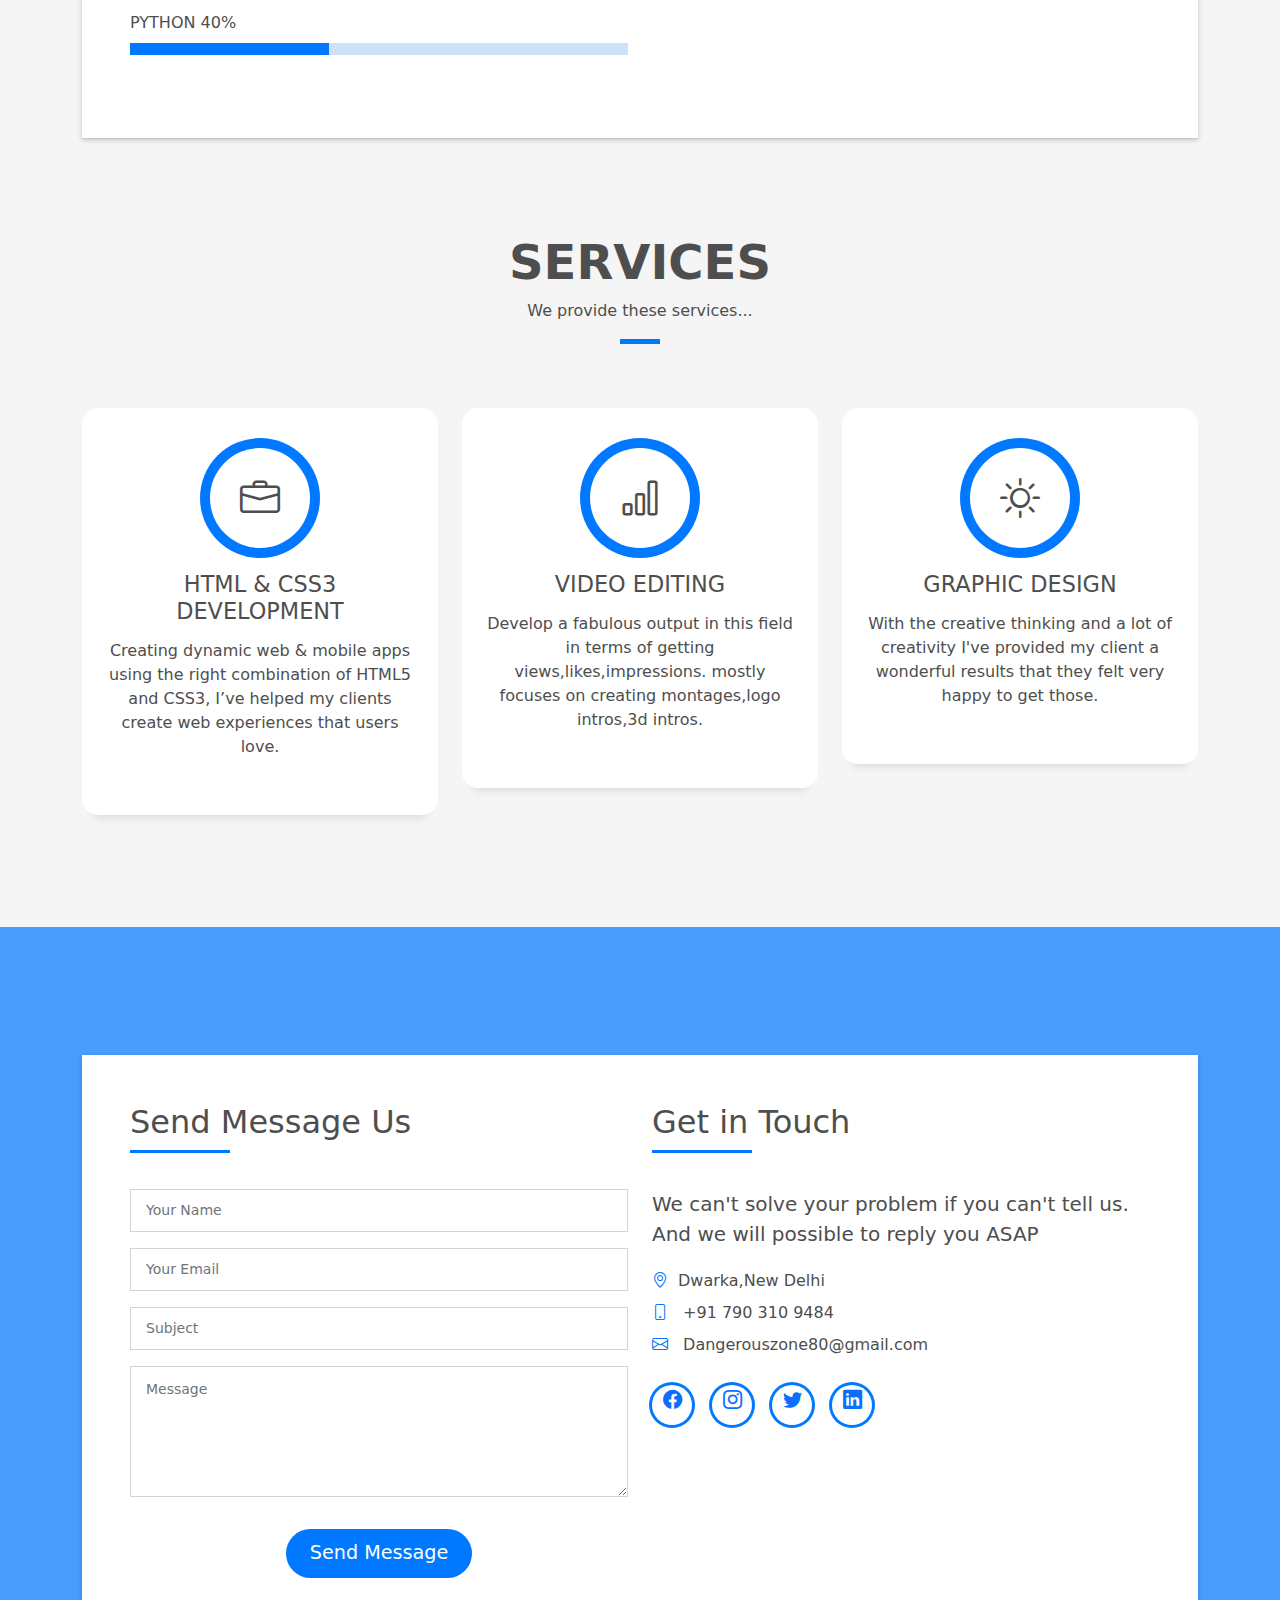
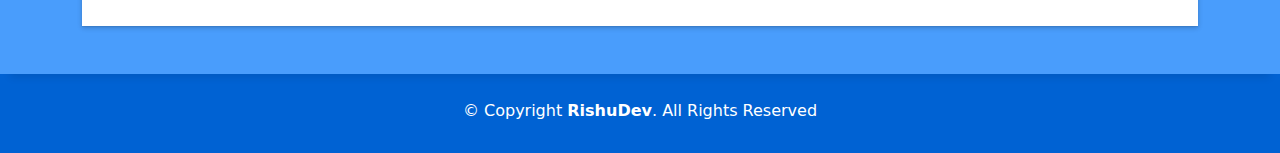
==== commit 7c1bcecd: "Update index.html" ====
--- a/index.html
+++ b/index.html
@@ -6,8 +6,12 @@
   <meta content="width=device-width, initial-scale=1.0" name="viewport">
 
   <title>Rishu's Portfolio</title>
-  <meta content="" name="description">
-  <meta content="" name="keywords">
+  <meta content="" name="This is Rishu.I am a very creative front end web developer. New in this industry. Able to fulfill the requirements of the customer accordingly. punchual of time.
+
+Just like front End developer i am also a good Logo Designer. With my creative designing skills i make logos with my whole effort and passion to make customer happy to see that.
+
+Video Editing is another skill of me. Its my hobby which i am still learning and my favourite area of editing is creating montages, logo intros, 3d intros,etc.">
+  <meta content="" name="web developer,Rishu raj gautam,Rishu,Rishu web dev,Rishu profile,Rishu raj gautam profile,web developer delhi">
 
   <!-- Favicons -->
   <!-- <link href="assets/img/favicon.png" rel="icon">
@@ -327,7 +331,7 @@
                         We can't solve your problem if you can't tell us. And we will possible to reply you ASAP
                       </p>
                       <ul class="list-ico">
-                        <li><span class="bi bi-geo-alt"></span>Madangir,New Delhi</li>
+                        <li><span class="bi bi-geo-alt"></span>Dwarka,New Delhi</li>
                         <li><span class="bi bi-phone"></span> +91 790 310 9484</li>
                         <li><span class="bi bi-envelope"></span> Dangerouszone80@gmail.com</li>
                       </ul>
@@ -380,4 +384,4 @@
 
 </body>
 
-</html>+</html>
